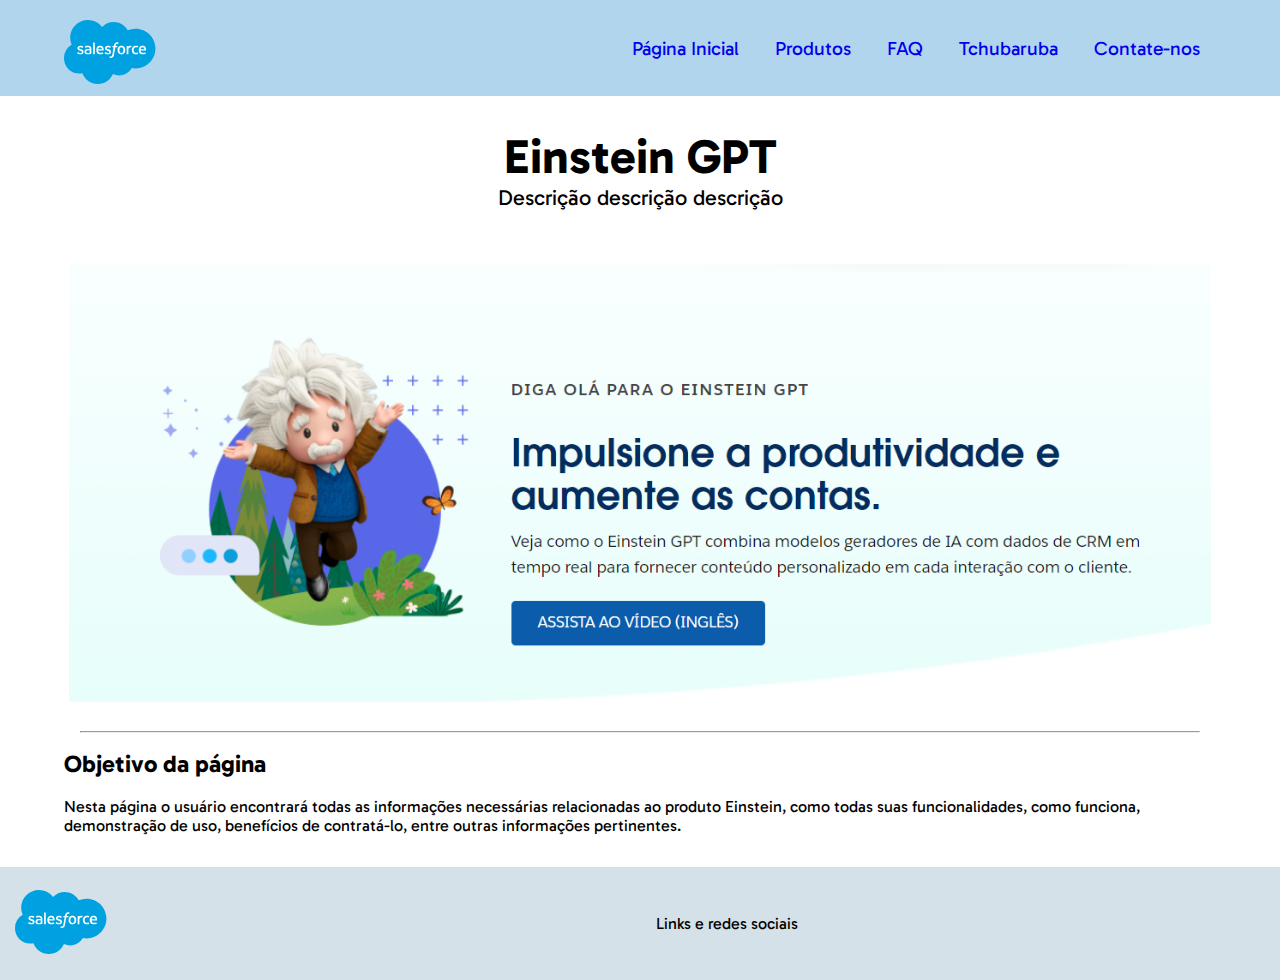
==== einstein.html @ a5c451b2 "Commit inicial, adiciona os primeiros arquivos" ====
<!DOCTYPE html>
<html lang="pt-br">

<head>
    <meta charset="UTF-8">
    <meta name="viewport" content="width=device-width, initial-scale=1.0">
    <title>Tchubaruba</title>
    <link rel="stylesheet" href="./css/produtos-style.css">
    <link rel="stylesheet" href="./css/style.css">
    <link rel="preconnect" href="https://fonts.googleapis.com">
    <link rel="preconnect" href="https://fonts.gstatic.com" crossorigin>
    <link href="https://fonts.googleapis.com/css2?family=Gabarito&display=swap" rel="stylesheet">
</head>

<body>
    <header class="header">
        <div class="main-menu container container-flex">
            <img src="./img/logo-salesforce.svg" class="logo"></img>
            <nav>
                <!-- <img src="./img/hamburger-menu-svgrepo-com.png" alt=""> -->
                <ul class="menu">
                    <li><a href="index.html">Página Inicial</a></li>
                    <li><a href="produtos.html">Produtos</a></li>
                    <li><a href="faq.html">FAQ</a></li>
                    <li><a href="integrantes.html">Tchubaruba</a></li>
                    <li><a href="formulario.html">Contate-nos</a></li>
                </ul>
            </nav>
        </div>
    </header>

    <main class="container">
        <div class="titulo-principal">
            <h1>Einstein GPT</h1>
            <p class="prod-descr">Descrição descrição descrição</p>
        </div>


        <section class="pag-produto">
                    <img class="img-produtos" src="./img/produto-einstein.png" alt="">
        </section>

        <hr>
        <section>
            <article>
                <h2 class="titulo">Objetivo da página</h2><br>
                <p>Nesta página o usuário encontrará todas as informações necessárias relacionadas ao produto Einstein, como todas suas funcionalidades, como funciona, demonstração de uso, benefícios de contratá-lo, entre outras informações pertinentes.</p>
            </article>
        </section>
    </main>

    <footer class="footer">
        <div class="logo footer-container">
            <img src="./img/logo-salesforce.svg" alt="">
        </div>
        <div class="social container">
            Links e redes sociais
        </div>
    </footer>

    <!-- VLibras -->
    <div vw class="enabled">
        <div vw-access-button class="active"></div>
        <div vw-plugin-wrapper>
            <div class="vw-plugin-top-wrapper"></div>
        </div>
    </div>
    <script src="https://vlibras.gov.br/app/vlibras-plugin.js"></script>
    <script>
        new window.VLibras.Widget('https://vlibras.gov.br/app');
    </script>

    <!-- Chatbot -->
    <script>
        window.watsonAssistantChatOptions = {
            integrationID: "38003f98-cccc-493d-90fc-5b065eeb0db6", // The ID of this integration.
            region: "us-south", // The region your integration is hosted in.
            serviceInstanceID: "8da43033-b0fc-4d3a-bac7-78f069ee2818", // The ID of your service instance.
            onLoad: function (instance) { instance.render(); }
        };
        setTimeout(function () {
            const t = document.createElement('script');
            t.src = "https://web-chat.global.assistant.watson.appdomain.cloud/versions/" + (window.watsonAssistantChatOptions.clientVersion || 'latest') + "/WatsonAssistantChatEntry.js";
            document.head.appendChild(t);
        });
    </script>

</body>

</html>
---- css/produtos-style.css ----
.prod-descr {
    font-size: .9em;
}

.main-produtos {
    display: flex;
    justify-content: space-between;
    margin: 3em auto;
    align-items: flex-start;
}

.pag-produto {
    text-align: center;
    font-size: 2em;
}

.box-dir {
    text-align: center;
}

.box-esq {
    text-align: center;
}

.box-pagina {
    text-align: center;
    text-align: start;
}

.img-produtos {
    max-width: 100%;
    padding: 5px;
    margin-top: 1.5em;
}

button {
    padding: 10px;
    background-color: #12649a;
    border-radius: 5px;
    border: none;
}

button a {
    text-decoration: none;
    color: white;
}
---- css/style.css ----
* {
    box-sizing: border-box;
    margin: 0;
    padding: 0;
}

html {
    font-size: 16px;
    font-family: 'Gabarito', sans-serif;
}

hr {
    margin: 16px;
}

.header {
    height: 6em;
    background-color: #b0d5ed;
}

.main-menu {
    height: 6em;
}

.container {
    width: 95%;
    margin: auto;
    padding: 2em;
}

.container-flex {
    display: flex;
    justify-content: space-between;
    align-items: center;
}

.logo {
    padding-top: 0.5em;
}

.menu li {
    display: inline;
    list-style: none;
    padding: 0 1em;
}

.menu li a {
    font-size: 1.2em;
    text-decoration: none;
}

.titulo-principal {
    text-align: center;
    font-size: 1.5em;
}

.descricao {
    display: flex;
    justify-content: space-between;
    margin: 3em auto;
}

.box-descricao {
    text-align: center;
    width: 50%;
    text-align: start;
}

.integrantes {
    height: 360px;
}

.box-pagina {
    text-align: center;
    width: 45%;
    text-align: start;
}

.box-formulario {
    padding: 3em;
    width: 90%;
    border-radius: 15px;
    background-color: rgb(217, 231, 239);
    margin: 0 auto;
}

.form-texto {
    font-size: 1.3em;
    margin-bottom: 1.5em;
}

.form-nome-completo {
    display: flex;
    justify-content: space-between;
    margin: .4em 0;
}

.form-nome {
    margin: 5px 10px 5px 0;
    justify-content: flex-start;
    width: 50%;
}

.form-nome input {
    width: 100%;
    height: 2.5em;
    border-radius: 5px;
    margin: .4em 0;
    padding: 5px;
    border: none;
}

.form-nome label {
    display: block;
}

.form-sobrenome {
    margin: 5px 0 5px 10px;
    justify-content: flex-start;
    width: 50%;
}

.form-sobrenome input {
    width: 100%;
    height: 2.5em;
    border-radius: 5px;
    margin: .4em 0;
    padding: 5px;
    border: none;
}

.form-sobrenome label {
    display: block;
}

.form-campos {
    margin: .5em 0;
}

.form-campos label {
    display: block;
}

.form-campos input {
    width: 100%;
    height: 2.5em;
    border-radius: 5px;
    margin: .4em 0;
    padding: 5px;
    border: none;
}

.form-campos select {
    width: 100%;
    height: 2.5em;
    border-radius: 5px;
    margin: .4em 0;
    border: none;
}

.form-campos textarea {
    width: 100%;
    margin: .4em 0;
    border-radius: 5px;
    padding: 5px;
    margin-top: 1em;
    border: none;
}

img {
    max-width: 100%;
}

.img-ilustrativa {
    max-width: 30%;
    margin: 1em auto;
}

.topicos {
    margin: 2.5em auto;
}

.titulo {
    font-size: 1.5em;
}

.footer {
    display: flex;
    padding: 15px;
    background-color: #d5e1e8;
    width: 100%;
    ;
}

.footer-container {
    width: 95%;
}

.chatbot-info {
    margin-top: 50px;
}

/* .texto p{
    text-indent: 16px;
} */

/* nav img {
    width: 30px;
} */
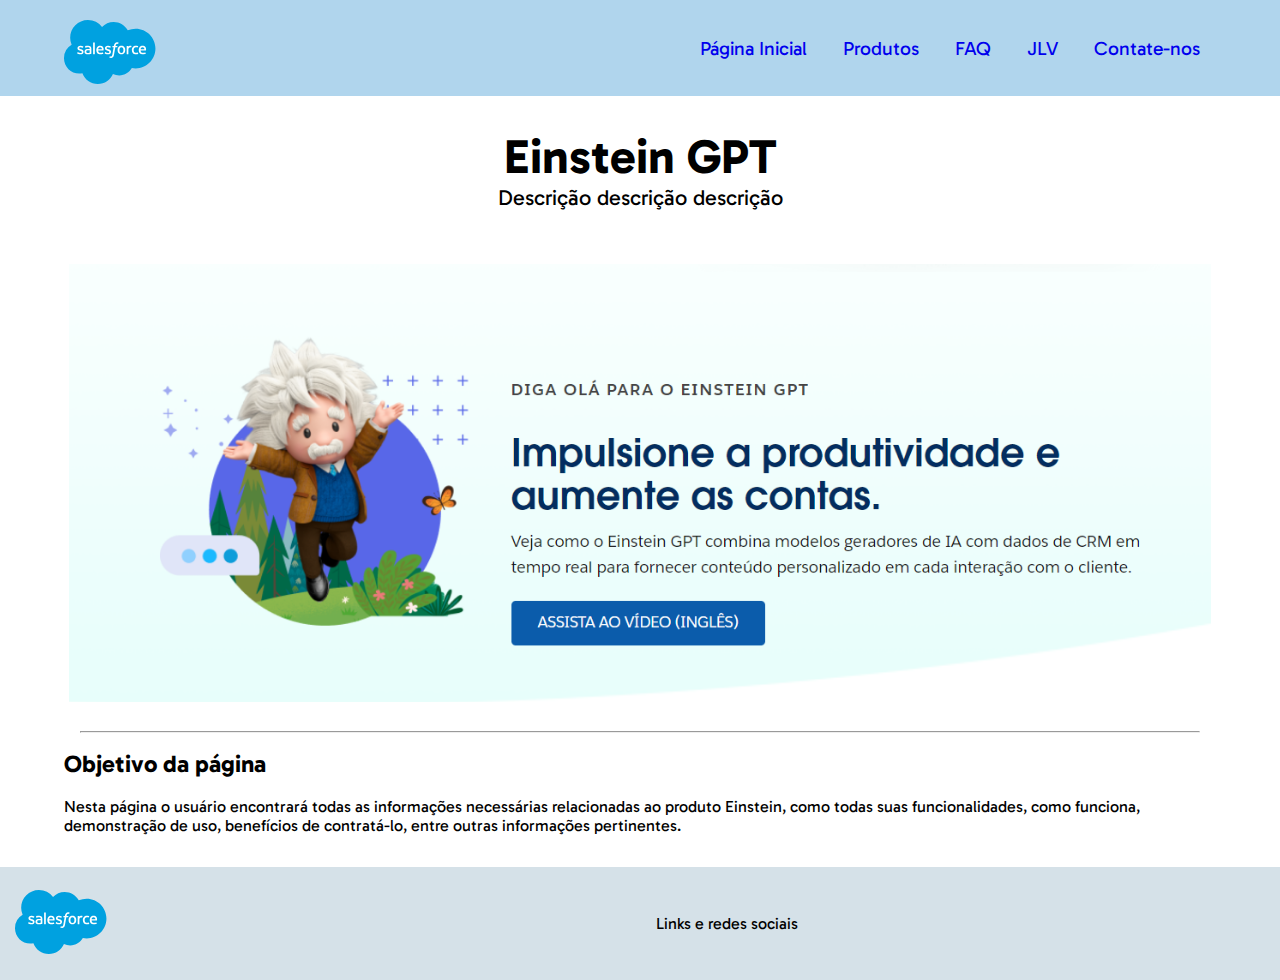
==== commit 61621b5a: "Adiciona botão no formulário / Altera nome da equipe para JLV" ====
--- a/einstein.html
+++ b/einstein.html
@@ -22,7 +22,7 @@
                     <li><a href="index.html">Página Inicial</a></li>
                     <li><a href="produtos.html">Produtos</a></li>
                     <li><a href="faq.html">FAQ</a></li>
-                    <li><a href="integrantes.html">Tchubaruba</a></li>
+                    <li><a href="integrantes.html">JLV</a></li>
                     <li><a href="formulario.html">Contate-nos</a></li>
                 </ul>
             </nav>
--- a/css/style.css
+++ b/css/style.css
@@ -156,6 +156,7 @@
     border-radius: 5px;
     margin: .4em 0;
     border: none;
+    font-family: 'Gabarito', sans-serif;
 }
 
 .form-campos textarea {
@@ -165,6 +166,16 @@
     padding: 5px;
     margin-top: 1em;
     border: none;
+    font-family: 'Gabarito', sans-serif;
+}
+
+.form-enviar {
+    padding: 10px;
+    background-color: #12649a;
+    border-radius: 5px;
+    border: none;
+    color: #fff;
+    width: 100px;
 }
 
 img {
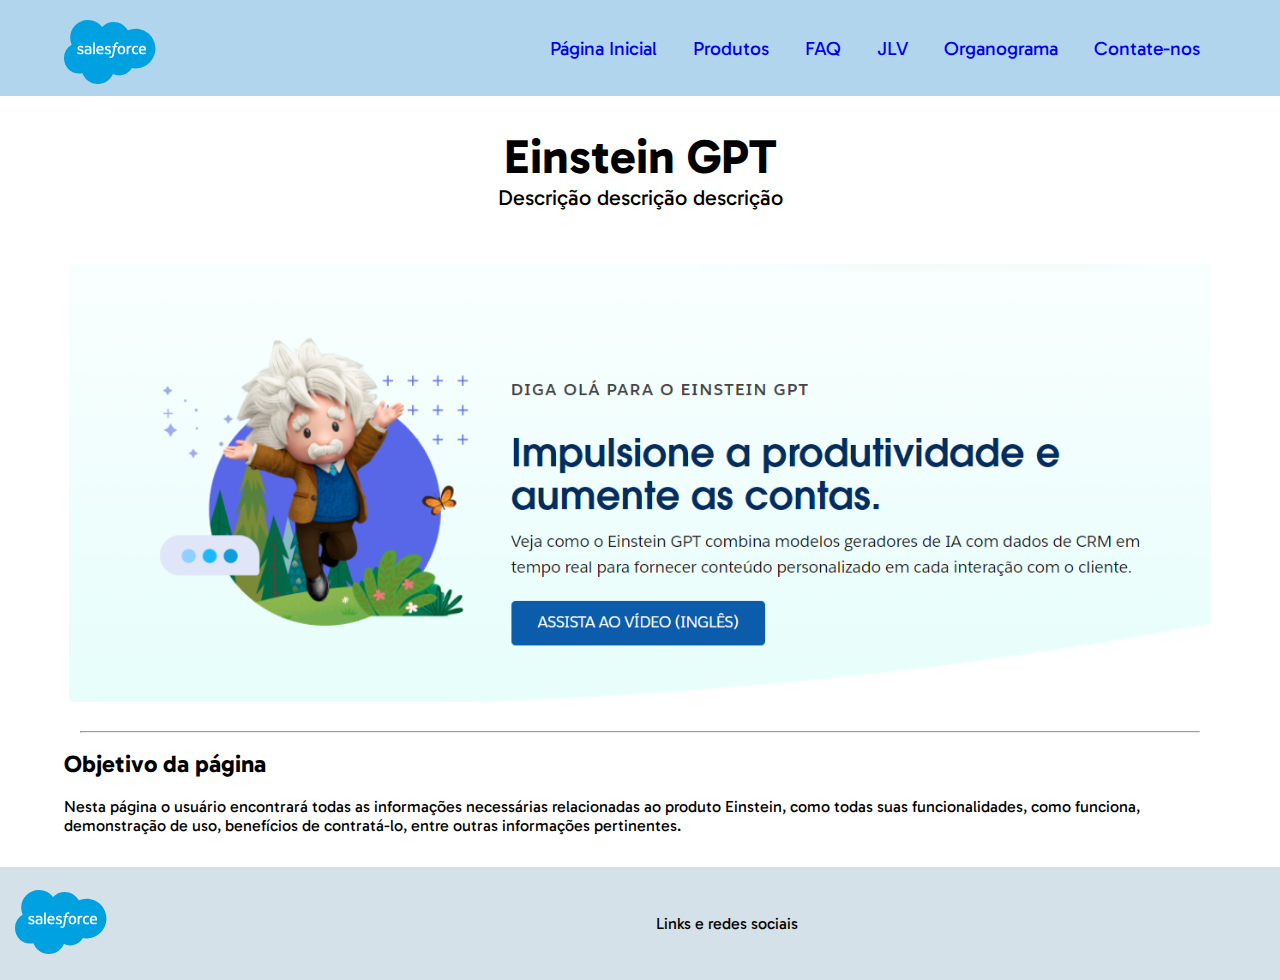
==== commit 2f3717f1: "Adiciona página Organograma e atualiza menu em todas as páginas" ====
--- a/einstein.html
+++ b/einstein.html
@@ -4,7 +4,7 @@
 <head>
     <meta charset="UTF-8">
     <meta name="viewport" content="width=device-width, initial-scale=1.0">
-    <title>Tchubaruba</title>
+    <title>Einstein AI | Salesforce</title>
     <link rel="stylesheet" href="./css/produtos-style.css">
     <link rel="stylesheet" href="./css/style.css">
     <link rel="preconnect" href="https://fonts.googleapis.com">
@@ -23,6 +23,7 @@
                     <li><a href="produtos.html">Produtos</a></li>
                     <li><a href="faq.html">FAQ</a></li>
                     <li><a href="integrantes.html">JLV</a></li>
+                    <li><a href="organograma.html">Organograma</a></li>
                     <li><a href="formulario.html">Contate-nos</a></li>
                 </ul>
             </nav>
